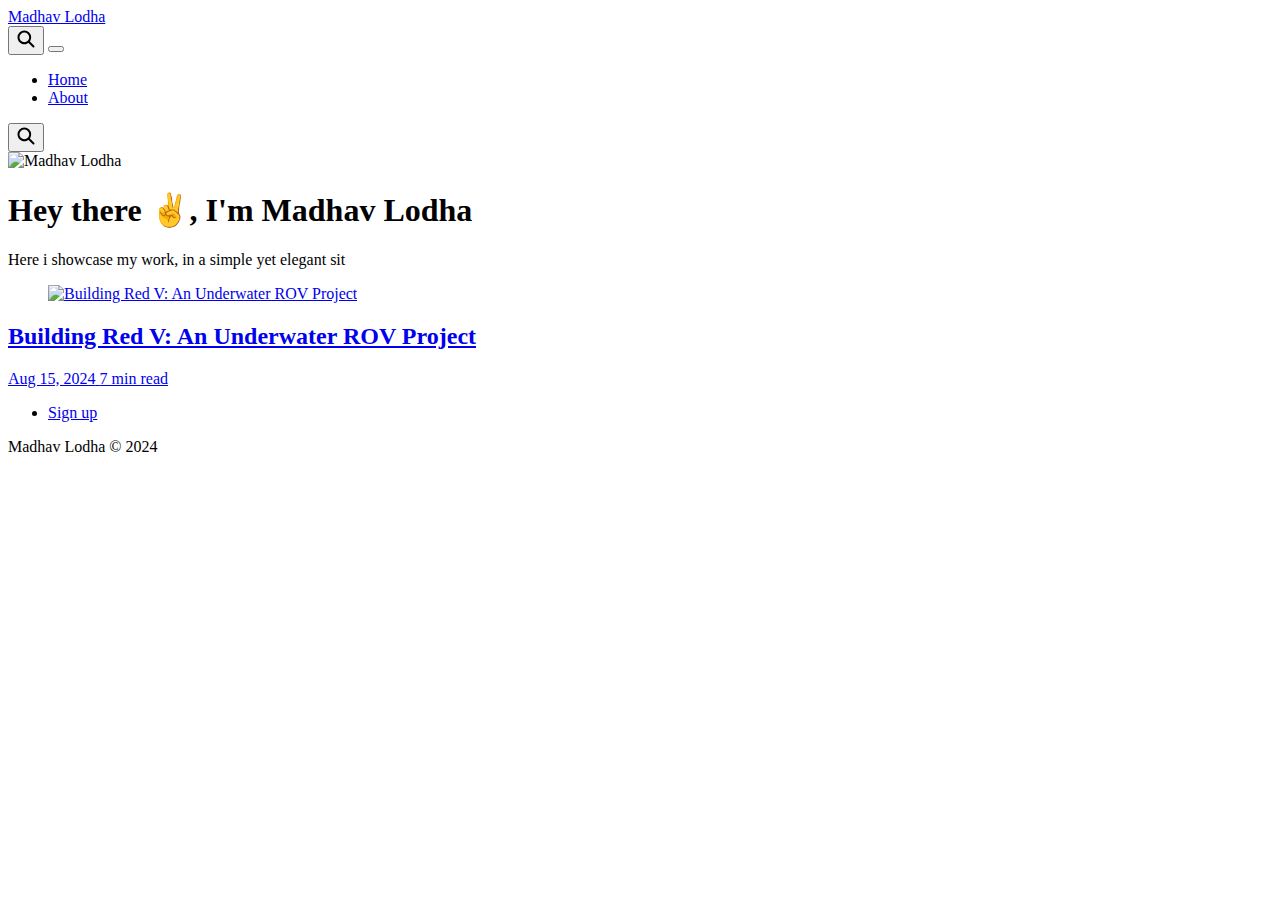
==== docs/index.html @ 8a588bb8 "first commit" ====
<!DOCTYPE html>
<html lang="en">

<head>
    <meta charset="utf-8">
    <meta name="viewport" content="width=device-width, initial-scale=1">
    <title>Madhav Lodha</title>
    <link rel="stylesheet" href="assets/built/screen.css">

            <link rel="preload" as="image" href="content/images/2024/08/Untitled-design--7--1.svg">

    <style>
        :root {
            --background-color: #ffffff
        }
    </style>

    <script>
        /* The script for calculating the color contrast was taken from
        https://gomakethings.com/dynamically-changing-the-text-color-based-on-background-color-contrast-with-vanilla-js/ */
        var accentColor = getComputedStyle(document.documentElement).getPropertyValue('--background-color');
        accentColor = accentColor.trim().slice(1);
        var r = parseInt(accentColor.substr(0, 2), 16);
        var g = parseInt(accentColor.substr(2, 2), 16);
        var b = parseInt(accentColor.substr(4, 2), 16);
        var yiq = ((r * 299) + (g * 587) + (b * 114)) / 1000;
        var textColor = (yiq >= 128) ? 'dark' : 'light';

        document.documentElement.className = `has-${textColor}-text`;
    </script>

    <meta name="description" content="&quot;A portfolio of software and hardware projects that reflect my dedication to creating thoughtful, effective solutions. Each project is a step forward in my journey to create something worthwhile.">
    <link rel="icon" href="content/images/size/w256h256/format/png/2024/08/Untitled-design--1-.svg" type="image/png">
    <link rel="canonical" href="/">
    <meta name="referrer" content="no-referrer-when-downgrade">
    
    <meta property="og:site_name" content="Madhav Lodha">
    <meta property="og:type" content="website">
    <meta property="og:title" content="Madhav Lodha">
    <meta property="og:description" content="&quot;A portfolio of software and hardware projects that reflect my dedication to creating thoughtful, effective solutions. Each project is a step forward in my journey to create something worthwhile.">
    <meta property="og:url" content="https://cerealkiller2527.github.io/">
    <meta property="og:image" content="https://cerealkiller2527.github.io/content/images/2024/08/Untitled-design--7--1.svg">
    <meta property="article:publisher" content="https://www.facebook.com/ghost">
    <meta name="twitter:card" content="summary_large_image">
    <meta name="twitter:title" content="Madhav Lodha">
    <meta name="twitter:description" content="&quot;A portfolio of software and hardware projects that reflect my dedication to creating thoughtful, effective solutions. Each project is a step forward in my journey to create something worthwhile.">
    <meta name="twitter:url" content="https://cerealkiller2527.github.io/">
    <meta name="twitter:image" content="https://cerealkiller2527.github.io/content/images/2024/08/Untitled-design--7--1.svg">
    <meta name="twitter:site" content="@ghost">
    <meta property="og:image:width" content="1200">
    <meta property="og:image:height" content="1350">
    
    <script type="application/ld+json">
{
    "@context": "https://schema.org",
    "@type": "WebSite",
    "publisher": {
        "@type": "Organization",
        "name": "Madhav Lodha",
        "url": "https://cerealkiller2527.github.io/",
        "logo": {
            "@type": "ImageObject",
            "url": "https://cerealkiller2527.github.io/content/images/size/w256h256/format/png/2024/08/Untitled-design--1-.svg",
            "width": 60,
            "height": 60
        }
    },
    "url": "https://cerealkiller2527.github.io/",
    "image": {
        "@type": "ImageObject",
        "url": "https://cerealkiller2527.github.io/content/images/2024/08/Untitled-design--7--1.svg",
        "width": 1200,
        "height": 1350
    },
    "mainEntityOfPage": "https://cerealkiller2527.github.io/",
    "description": "&quot;A portfolio of software and hardware projects that reflect my dedication to creating thoughtful, effective solutions. Each project is a step forward in my journey to create something worthwhile."
}
    </script>

    <meta name="generator" content="Ghost 5.89">
    <link rel="alternate" type="application/rss+xml" title="Madhav Lodha" href="rss/">
    
    <script defer src="https://cdn.jsdelivr.net/ghost/sodo-search@~1.1/umd/sodo-search.min.js" data-key="38e5042917920631857097b1ba" data-styles="https://cdn.jsdelivr.net/ghost/sodo-search@~1.1/umd/main.css" data-sodo-search="https://cerealkiller2527.github.io/" crossorigin="anonymous"></script>
    
    <link href="https://cerealkiller2527.github.io/webmentions/receive/" rel="webmention">
    <script defer src="public/cards.min.js"></script><style>:root {--ghost-accent-color: #000000;}</style>
    <link rel="stylesheet" type="text/css" href="public/cards.min.css">
    <link rel="stylesheet" href="https://cdn.jsdelivr.net/npm/katex@0.16.4/dist/katex.min.css" integrity="sha384-vKruj+a13U8yHIkAyGgK1J3ArTLzrFGBbBc0tDp4ad/EyewESeXE/Iv67Aj8gKZ0" crossorigin="anonymous">
<script defer src="https://cdn.jsdelivr.net/npm/katex@0.16.4/dist/katex.min.js" integrity="sha384-PwRUT/YqbnEjkZO0zZxNqcxACrXe+j766U2amXcgMg5457rve2Y7I6ZJSm2A0mS4" crossorigin="anonymous"></script>
<script defer src="https://cdn.jsdelivr.net/npm/katex@0.16.4/dist/contrib/auto-render.min.js" integrity="sha384-+VBxd3r6XgURycqtZ117nYw44OOcIax56Z4dCRWbxyPt0Koah1uHoK0o4+/RRE05" crossorigin="anonymous"
    onload="renderMathInElement(document.body, {delimiters: [
  {left: '$$', right: '$$', display: true},
  {left: '%%', right: '%%', display: false}
]});"></script>
</head>

<body class="home-template has-typographic-about is-head-left-logo has-classic-feed">
<div class="gh-site">

    <header id="gh-head" class="gh-head gh-outer">
        <div class="gh-head-inner gh-inner">
            <div class="gh-head-brand">
                <div class="gh-head-brand-wrapper">
                    <a class="gh-head-logo" href="/">
                            Madhav Lodha
                    </a>
                </div>
                <button class="gh-search gh-icon-btn" aria-label="Search this site" data-ghost-search><svg width="20" height="20" viewBox="0 0 20 20" fill="none" xmlns="https://www.w3.org/2000/svg">
<path d="M17.5 17.5L12.5 12.5L17.5 17.5ZM14.1667 8.33333C14.1667 9.09938 14.0158 9.85792 13.7226 10.5657C13.4295 11.2734 12.9998 11.9164 12.4581 12.4581C11.9164 12.9998 11.2734 13.4295 10.5657 13.7226C9.85792 14.0158 9.09938 14.1667 8.33333 14.1667C7.56729 14.1667 6.80875 14.0158 6.10101 13.7226C5.39328 13.4295 4.75022 12.9998 4.20854 12.4581C3.66687 11.9164 3.23719 11.2734 2.94404 10.5657C2.65088 9.85792 2.5 9.09938 2.5 8.33333C2.5 6.78624 3.11458 5.30251 4.20854 4.20854C5.30251 3.11458 6.78624 2.5 8.33333 2.5C9.88043 2.5 11.3642 3.11458 12.4581 4.20854C13.5521 5.30251 14.1667 6.78624 14.1667 8.33333Z" stroke="currentColor" stroke-width="2" stroke-linecap="round" stroke-linejoin="round"/>
</svg>
</button>
                <button class="gh-burger"></button>
            </div>

            <nav class="gh-head-menu">
                <ul class="nav">
    <li class="nav-home nav-current"><a href="/">Home</a></li>
    <li class="nav-about"><a href="about/">About</a></li>
</ul>

            </nav>

            <div class="gh-head-actions">
                        <button class="gh-search gh-icon-btn" aria-label="Search this site" data-ghost-search><svg width="20" height="20" viewBox="0 0 20 20" fill="none" xmlns="https://www.w3.org/2000/svg">
<path d="M17.5 17.5L12.5 12.5L17.5 17.5ZM14.1667 8.33333C14.1667 9.09938 14.0158 9.85792 13.7226 10.5657C13.4295 11.2734 12.9998 11.9164 12.4581 12.4581C11.9164 12.9998 11.2734 13.4295 10.5657 13.7226C9.85792 14.0158 9.09938 14.1667 8.33333 14.1667C7.56729 14.1667 6.80875 14.0158 6.10101 13.7226C5.39328 13.4295 4.75022 12.9998 4.20854 12.4581C3.66687 11.9164 3.23719 11.2734 2.94404 10.5657C2.65088 9.85792 2.5 9.09938 2.5 8.33333C2.5 6.78624 3.11458 5.30251 4.20854 4.20854C5.30251 3.11458 6.78624 2.5 8.33333 2.5C9.88043 2.5 11.3642 3.11458 12.4581 4.20854C13.5521 5.30251 14.1667 6.78624 14.1667 8.33333Z" stroke="currentColor" stroke-width="2" stroke-linecap="round" stroke-linejoin="round"/>
</svg>
</button>
            </div>
        </div>
    </header>

    
<section class="gh-about gh-outer">
    <div class="gh-about-inner gh-inner">
                <img class="gh-about-image" src="content/images/2024/08/Untitled-design--1-.svg" alt="Madhav Lodha">
        <script>
            (function () {
                if (!document.body.classList.contains('has-background-about')) return;

                const about = document.querySelector('.gh-about');
                if (!about) return;

                const image = about.querySelector('.gh-about-image');

                about.style.setProperty('--about-height', image.clientWidth * image.naturalHeight / image.naturalWidth + 'px');
                about.classList.add('initialized');
            })();
        </script>
        <div class="gh-about-content">
            <div class="gh-about-content-inner">
                    <h1 class="gh-about-primary">Hey there ✌️, I'm Madhav Lodha</h1>
                    <p class="gh-about-secondary">Here i showcase my work, in a simple yet elegant sit </p>
            </div>
        </div>
    </div>
</section>

<main class="gh-main gh-outer">
    <div class="gh-feed gh-inner">
            <article class="gh-card post">
    <a class="gh-card-link" href="building-red-v-an-underwater-rov-project-2/">

            <figure class="gh-card-image">
                    <img
                        
                        srcset="content/images/size/w300/2024/08/Untitled--612-x-330-px--2.svg 300w,
                               content/images/size/w720/2024/08/Untitled--612-x-330-px--2.svgg 720w,
                              content/images/size/w960/2024/08/Untitled--612-x-330-px--2.svgvg 960w,
                             content/images/size/w1200/2024/08/Untitled--612-x-330-px--2.svgsvg 1200w,
                            content/images/size/w2000/2024/08/Untitled--612-x-330-px--2.svg.svg 2000w"
                        sizes="(max-width: 1200px) 100vw, 1200px"
                        src="content/images/size/w720/2024/08/Untitled--612-x-330-px--2.svg"
                        alt="Building Red V: An Underwater ROV Project"
                    >
            </figure>

        <div class="gh-card-wrapper">
            <h2 class="gh-card-title">Building Red V: An Underwater ROV Project</h2>
            <footer class="gh-card-meta">
                <time class="gh-card-date" datetime="2024-08-15">Aug 15, 2024</time>
                    <span class="gh-card-length">7 min read</span>
            </footer>
        </div>

    </a>
</article>    </div>
</main>




    <footer class="gh-foot gh-outer">
        <div class="gh-foot-inner gh-inner">
            <nav class="gh-foot-menu">
                <ul class="nav">
    <li class="nav-sign-up nav-current"><a href="/#/portal/">Sign up</a></li>
</ul>

            </nav>

            <div class="gh-copyright">
                    Madhav Lodha © 2024
            </div>
        </div>
    </footer>

</div>


<script src="assets/built/main.min.js"></script>



</body>

</html>
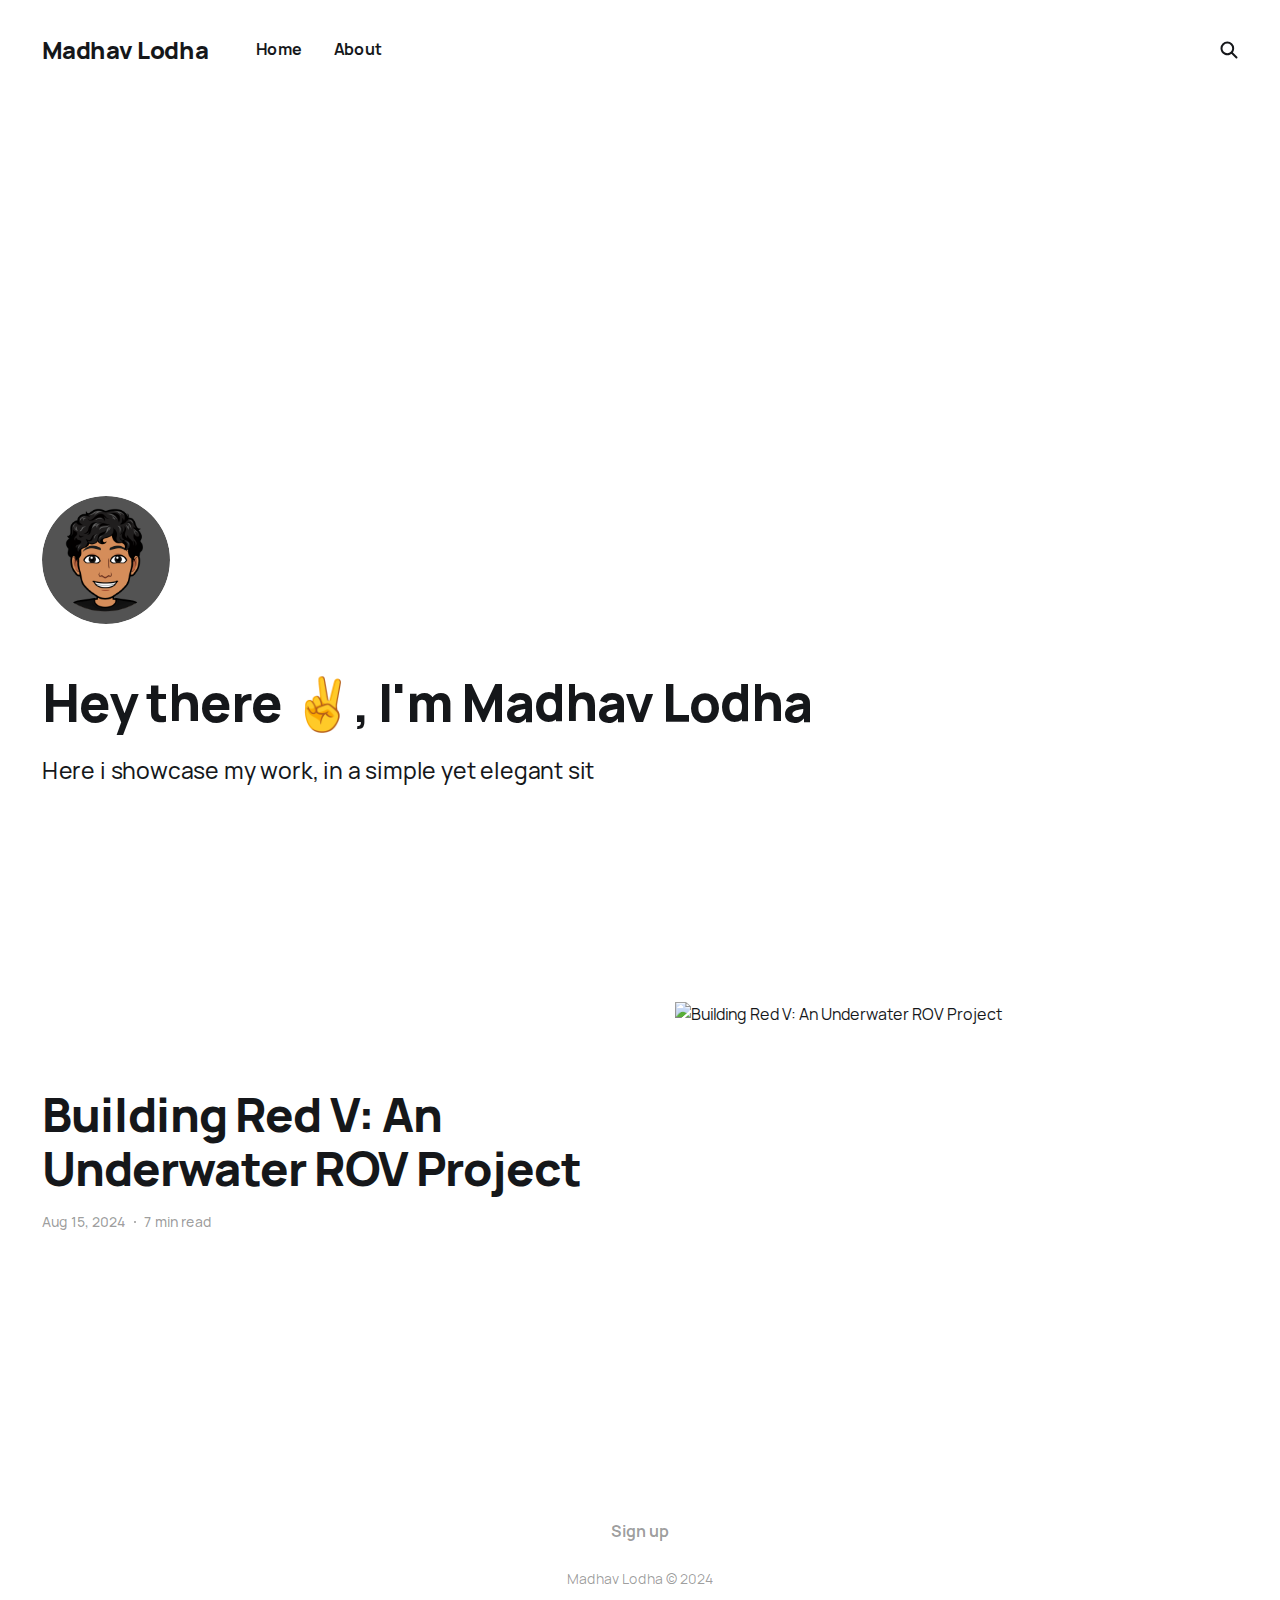
==== commit d4c0c027: "hopefully this works" ====
--- a/docs/index.html
+++ b/docs/index.html
@@ -5,7 +5,7 @@
     <meta charset="utf-8">
     <meta name="viewport" content="width=device-width, initial-scale=1">
     <title>Madhav Lodha</title>
-    <link rel="stylesheet" href="assets/built/screen.css">
+    <link rel="stylesheet" href="assets/built/screen.css%3Fv=11acd98454.css">
 
             <link rel="preload" as="image" href="content/images/2024/08/Untitled-design--7--1.svg">
 
@@ -31,21 +31,21 @@
 
     <meta name="description" content="&quot;A portfolio of software and hardware projects that reflect my dedication to creating thoughtful, effective solutions. Each project is a step forward in my journey to create something worthwhile.">
     <link rel="icon" href="content/images/size/w256h256/format/png/2024/08/Untitled-design--1-.svg" type="image/png">
-    <link rel="canonical" href="/">
+    <link rel="canonical" href="index.html">
     <meta name="referrer" content="no-referrer-when-downgrade">
     
     <meta property="og:site_name" content="Madhav Lodha">
     <meta property="og:type" content="website">
     <meta property="og:title" content="Madhav Lodha">
     <meta property="og:description" content="&quot;A portfolio of software and hardware projects that reflect my dedication to creating thoughtful, effective solutions. Each project is a step forward in my journey to create something worthwhile.">
-    <meta property="og:url" content="https://cerealkiller2527.github.io/">
-    <meta property="og:image" content="https://cerealkiller2527.github.io/content/images/2024/08/Untitled-design--7--1.svg">
+    <meta property="og:url" content="cerealkiller2527.github.io/">
+    <meta property="og:image" content="cerealkiller2527.github.io/content/images/2024/08/Untitled-design--7--1.svg">
     <meta property="article:publisher" content="https://www.facebook.com/ghost">
     <meta name="twitter:card" content="summary_large_image">
     <meta name="twitter:title" content="Madhav Lodha">
     <meta name="twitter:description" content="&quot;A portfolio of software and hardware projects that reflect my dedication to creating thoughtful, effective solutions. Each project is a step forward in my journey to create something worthwhile.">
-    <meta name="twitter:url" content="https://cerealkiller2527.github.io/">
-    <meta name="twitter:image" content="https://cerealkiller2527.github.io/content/images/2024/08/Untitled-design--7--1.svg">
+    <meta name="twitter:url" content="cerealkiller2527.github.io/">
+    <meta name="twitter:image" content="cerealkiller2527.github.io/content/images/2024/08/Untitled-design--7--1.svg">
     <meta name="twitter:site" content="@ghost">
     <meta property="og:image:width" content="1200">
     <meta property="og:image:height" content="1350">
@@ -57,34 +57,34 @@
     "publisher": {
         "@type": "Organization",
         "name": "Madhav Lodha",
-        "url": "https://cerealkiller2527.github.io/",
+        "url": "cerealkiller2527.github.io/",
         "logo": {
             "@type": "ImageObject",
-            "url": "https://cerealkiller2527.github.io/content/images/size/w256h256/format/png/2024/08/Untitled-design--1-.svg",
+            "url": "cerealkiller2527.github.io/content/images/size/w256h256/format/png/2024/08/Untitled-design--1-.svg",
             "width": 60,
             "height": 60
         }
     },
-    "url": "https://cerealkiller2527.github.io/",
+    "url": "cerealkiller2527.github.io/",
     "image": {
         "@type": "ImageObject",
-        "url": "https://cerealkiller2527.github.io/content/images/2024/08/Untitled-design--7--1.svg",
+        "url": "cerealkiller2527.github.io/content/images/2024/08/Untitled-design--7--1.svg",
         "width": 1200,
         "height": 1350
     },
-    "mainEntityOfPage": "https://cerealkiller2527.github.io/",
+    "mainEntityOfPage": "cerealkiller2527.github.io/",
     "description": "&quot;A portfolio of software and hardware projects that reflect my dedication to creating thoughtful, effective solutions. Each project is a step forward in my journey to create something worthwhile."
 }
     </script>
 
     <meta name="generator" content="Ghost 5.89">
-    <link rel="alternate" type="application/rss+xml" title="Madhav Lodha" href="rss/">
-    
-    <script defer src="https://cdn.jsdelivr.net/ghost/sodo-search@~1.1/umd/sodo-search.min.js" data-key="38e5042917920631857097b1ba" data-styles="https://cdn.jsdelivr.net/ghost/sodo-search@~1.1/umd/main.css" data-sodo-search="https://cerealkiller2527.github.io/" crossorigin="anonymous"></script>
-    
-    <link href="https://cerealkiller2527.github.io/webmentions/receive/" rel="webmention">
-    <script defer src="public/cards.min.js"></script><style>:root {--ghost-accent-color: #000000;}</style>
-    <link rel="stylesheet" type="text/css" href="public/cards.min.css">
+    <link rel="alternate" type="application/rss+xml" title="Madhav Lodha" href="rss/index.html">
+    
+    <script defer src="https://cdn.jsdelivr.net/ghost/sodo-search@~1.1/umd/sodo-search.min.js" data-key="38e5042917920631857097b1ba" data-styles="https://cdn.jsdelivr.net/ghost/sodo-search@~1.1/umd/main.css" data-sodo-search="cerealkiller2527.github.io/" crossorigin="anonymous"></script>
+    
+    <link href="cerealkiller2527.github.io/webmentions/receive/" rel="webmention">
+    <script defer src="public/cards.min.js%3Fv=11acd98454"></script><style>:root {--ghost-accent-color: #000000;}</style>
+    <link rel="stylesheet" type="text/css" href="public/cards.min.css%3Fv=11acd98454.css">
     <link rel="stylesheet" href="https://cdn.jsdelivr.net/npm/katex@0.16.4/dist/katex.min.css" integrity="sha384-vKruj+a13U8yHIkAyGgK1J3ArTLzrFGBbBc0tDp4ad/EyewESeXE/Iv67Aj8gKZ0" crossorigin="anonymous">
 <script defer src="https://cdn.jsdelivr.net/npm/katex@0.16.4/dist/katex.min.js" integrity="sha384-PwRUT/YqbnEjkZO0zZxNqcxACrXe+j766U2amXcgMg5457rve2Y7I6ZJSm2A0mS4" crossorigin="anonymous"></script>
 <script defer src="https://cdn.jsdelivr.net/npm/katex@0.16.4/dist/contrib/auto-render.min.js" integrity="sha384-+VBxd3r6XgURycqtZ117nYw44OOcIax56Z4dCRWbxyPt0Koah1uHoK0o4+/RRE05" crossorigin="anonymous"
@@ -101,11 +101,11 @@
         <div class="gh-head-inner gh-inner">
             <div class="gh-head-brand">
                 <div class="gh-head-brand-wrapper">
-                    <a class="gh-head-logo" href="/">
+                    <a class="gh-head-logo" href="index.html">
                             Madhav Lodha
                     </a>
                 </div>
-                <button class="gh-search gh-icon-btn" aria-label="Search this site" data-ghost-search><svg width="20" height="20" viewBox="0 0 20 20" fill="none" xmlns="https://www.w3.org/2000/svg">
+                <button class="gh-search gh-icon-btn" aria-label="Search this site" data-ghost-search><svg width="20" height="20" viewBox="0 0 20 20" fill="none" xmlns="http://www.w3.org/2000/svg">
 <path d="M17.5 17.5L12.5 12.5L17.5 17.5ZM14.1667 8.33333C14.1667 9.09938 14.0158 9.85792 13.7226 10.5657C13.4295 11.2734 12.9998 11.9164 12.4581 12.4581C11.9164 12.9998 11.2734 13.4295 10.5657 13.7226C9.85792 14.0158 9.09938 14.1667 8.33333 14.1667C7.56729 14.1667 6.80875 14.0158 6.10101 13.7226C5.39328 13.4295 4.75022 12.9998 4.20854 12.4581C3.66687 11.9164 3.23719 11.2734 2.94404 10.5657C2.65088 9.85792 2.5 9.09938 2.5 8.33333C2.5 6.78624 3.11458 5.30251 4.20854 4.20854C5.30251 3.11458 6.78624 2.5 8.33333 2.5C9.88043 2.5 11.3642 3.11458 12.4581 4.20854C13.5521 5.30251 14.1667 6.78624 14.1667 8.33333Z" stroke="currentColor" stroke-width="2" stroke-linecap="round" stroke-linejoin="round"/>
 </svg>
 </button>
@@ -114,14 +114,14 @@
 
             <nav class="gh-head-menu">
                 <ul class="nav">
-    <li class="nav-home nav-current"><a href="/">Home</a></li>
-    <li class="nav-about"><a href="about/">About</a></li>
+    <li class="nav-home nav-current"><a href="index.html">Home</a></li>
+    <li class="nav-about"><a href="about/index.html">About</a></li>
 </ul>
 
             </nav>
 
             <div class="gh-head-actions">
-                        <button class="gh-search gh-icon-btn" aria-label="Search this site" data-ghost-search><svg width="20" height="20" viewBox="0 0 20 20" fill="none" xmlns="https://www.w3.org/2000/svg">
+                        <button class="gh-search gh-icon-btn" aria-label="Search this site" data-ghost-search><svg width="20" height="20" viewBox="0 0 20 20" fill="none" xmlns="http://www.w3.org/2000/svg">
 <path d="M17.5 17.5L12.5 12.5L17.5 17.5ZM14.1667 8.33333C14.1667 9.09938 14.0158 9.85792 13.7226 10.5657C13.4295 11.2734 12.9998 11.9164 12.4581 12.4581C11.9164 12.9998 11.2734 13.4295 10.5657 13.7226C9.85792 14.0158 9.09938 14.1667 8.33333 14.1667C7.56729 14.1667 6.80875 14.0158 6.10101 13.7226C5.39328 13.4295 4.75022 12.9998 4.20854 12.4581C3.66687 11.9164 3.23719 11.2734 2.94404 10.5657C2.65088 9.85792 2.5 9.09938 2.5 8.33333C2.5 6.78624 3.11458 5.30251 4.20854 4.20854C5.30251 3.11458 6.78624 2.5 8.33333 2.5C9.88043 2.5 11.3642 3.11458 12.4581 4.20854C13.5521 5.30251 14.1667 6.78624 14.1667 8.33333Z" stroke="currentColor" stroke-width="2" stroke-linecap="round" stroke-linejoin="round"/>
 </svg>
 </button>
@@ -158,7 +158,7 @@
 <main class="gh-main gh-outer">
     <div class="gh-feed gh-inner">
             <article class="gh-card post">
-    <a class="gh-card-link" href="building-red-v-an-underwater-rov-project-2/">
+    <a class="gh-card-link" href="building-red-v-an-underwater-rov-project-2/index.html">
 
             <figure class="gh-card-image">
                     <img
@@ -193,7 +193,7 @@
         <div class="gh-foot-inner gh-inner">
             <nav class="gh-foot-menu">
                 <ul class="nav">
-    <li class="nav-sign-up nav-current"><a href="/#/portal/">Sign up</a></li>
+    <li class="nav-sign-up nav-current"><a href="index.html#/portal/">Sign up</a></li>
 </ul>
 
             </nav>
@@ -207,7 +207,7 @@
 </div>
 
 
-<script src="assets/built/main.min.js"></script>
+<script src="assets/built/main.min.js%3Fv=11acd98454"></script>
 
 
 
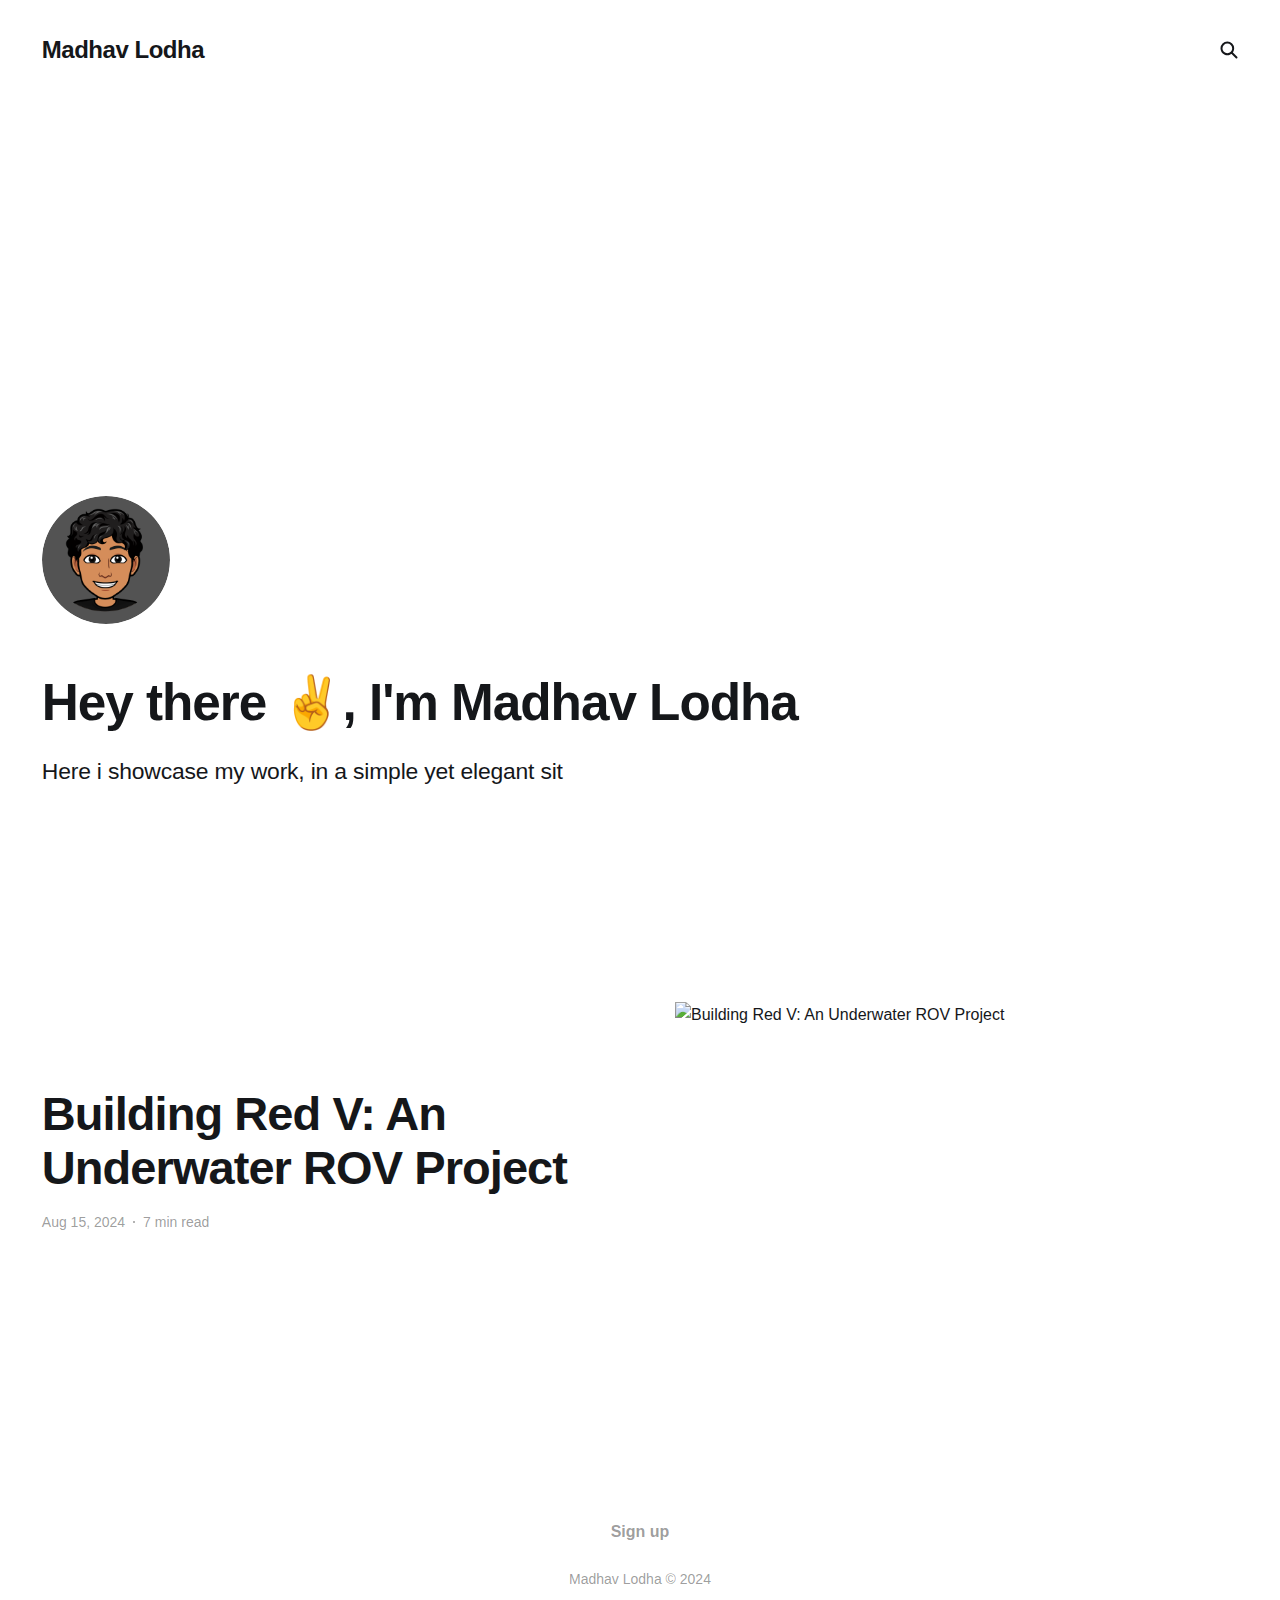
==== commit d84b2a7c: "pray again part 2" ====
--- a/docs/index.html
+++ b/docs/index.html
@@ -5,7 +5,7 @@
     <meta charset="utf-8">
     <meta name="viewport" content="width=device-width, initial-scale=1">
     <title>Madhav Lodha</title>
-    <link rel="stylesheet" href="assets/built/screen.css%3Fv=11acd98454.css">
+    <link rel="stylesheet" href="assets/built/screen.css%3Fv=11acd98454.tmp.css">
 
             <link rel="preload" as="image" href="content/images/2024/08/Untitled-design--7--1.svg">
 
@@ -83,8 +83,8 @@
     <script defer src="https://cdn.jsdelivr.net/ghost/sodo-search@~1.1/umd/sodo-search.min.js" data-key="38e5042917920631857097b1ba" data-styles="https://cdn.jsdelivr.net/ghost/sodo-search@~1.1/umd/main.css" data-sodo-search="cerealkiller2527.github.io/" crossorigin="anonymous"></script>
     
     <link href="cerealkiller2527.github.io/webmentions/receive/" rel="webmention">
-    <script defer src="public/cards.min.js%3Fv=11acd98454"></script><style>:root {--ghost-accent-color: #000000;}</style>
-    <link rel="stylesheet" type="text/css" href="public/cards.min.css%3Fv=11acd98454.css">
+    <script defer src="cerealkiller2527.github.io/public/cards.min.js?v=11acd98454"></script><style>:root {--ghost-accent-color: #000000;}</style>
+    <link rel="stylesheet" type="text/css" href="public/cards.min.css%3Fv=11acd98454.tmp.css">
     <link rel="stylesheet" href="https://cdn.jsdelivr.net/npm/katex@0.16.4/dist/katex.min.css" integrity="sha384-vKruj+a13U8yHIkAyGgK1J3ArTLzrFGBbBc0tDp4ad/EyewESeXE/Iv67Aj8gKZ0" crossorigin="anonymous">
 <script defer src="https://cdn.jsdelivr.net/npm/katex@0.16.4/dist/katex.min.js" integrity="sha384-PwRUT/YqbnEjkZO0zZxNqcxACrXe+j766U2amXcgMg5457rve2Y7I6ZJSm2A0mS4" crossorigin="anonymous"></script>
 <script defer src="https://cdn.jsdelivr.net/npm/katex@0.16.4/dist/contrib/auto-render.min.js" integrity="sha384-+VBxd3r6XgURycqtZ117nYw44OOcIax56Z4dCRWbxyPt0Koah1uHoK0o4+/RRE05" crossorigin="anonymous"
@@ -207,7 +207,7 @@
 </div>
 
 
-<script src="assets/built/main.min.js%3Fv=11acd98454"></script>
+<script src="cerealkiller2527.github.io/assets/built/main.min.js?v=11acd98454"></script>
 
 
 
